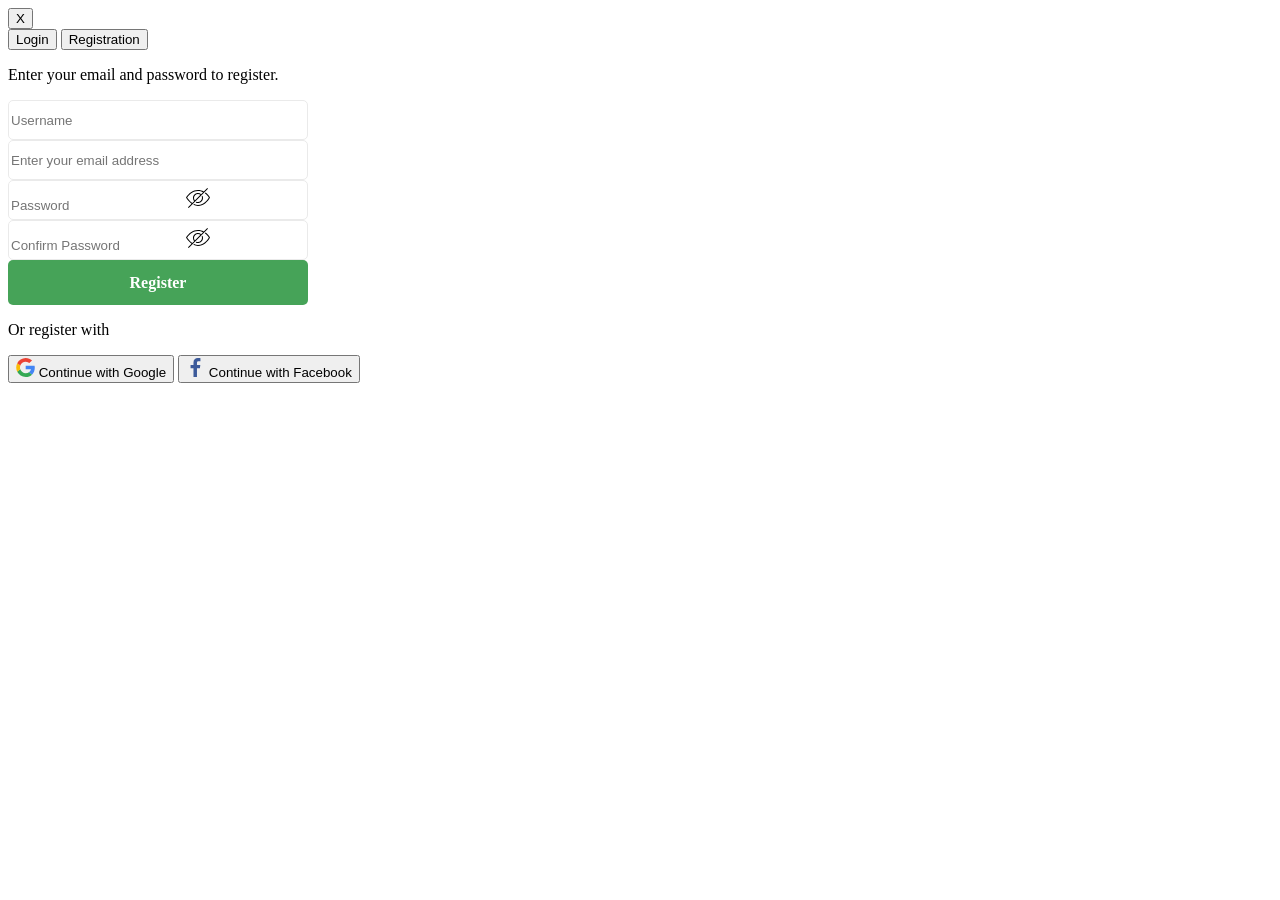
==== GREENSHOP/index.html @ aa5b8c61 "header changed" ====
<!DOCTYPE html>
<html lang="en">
<head>
    <meta charset="UTF-8">
    <meta name="viewport" content="width=device-width, initial-scale=1.0">
    <link rel="stylesheet" href="styles.css">
    <title>Registration</title>
</head>
<body>
    <div class="reg-form-container">
        <button class="close-btn">X</button>
        <div>
            <button>Login</button>
            <button>Registration</button>
        </div>
        <div>
            <p>Enter your email and password to register.</p>
            <form action="">
                <div class="form-cell">
                    <input 
                    type="text" 
                    placeholder="Username"
                    required>
                </div>
                <div class="form-cell">
                    <input 
                    type="email" 
                    placeholder="Enter your email address"
                    required>
                </div>
                <div class="form-cell">
                    <input 
                    type="password" 
                    placeholder="Password"
                    required>
                    <img src="./img/eye-off-thin.svg" alt="eye">
                    <!-- <svg width="24" height="24" xmlns="http://www.w3.org/2000/svg" fill-rule="evenodd" clip-rule="evenodd"><path d="M8.137 15.147c-.71-.857-1.146-1.947-1.146-3.147 0-2.76 2.241-5 5-5 1.201 0 2.291.435 3.148 1.145l1.897-1.897c-1.441-.738-3.122-1.248-5.035-1.248-6.115 0-10.025 5.355-10.842 6.584.529.834 2.379 3.527 5.113 5.428l1.865-1.865zm6.294-6.294c-.673-.53-1.515-.853-2.44-.853-2.207 0-4 1.792-4 4 0 .923.324 1.765.854 2.439l5.586-5.586zm7.56-6.146l-19.292 19.293-.708-.707 3.548-3.548c-2.298-1.612-4.234-3.885-5.548-6.169 2.418-4.103 6.943-7.576 12.01-7.576 2.065 0 4.021.566 5.782 1.501l3.501-3.501.707.707zm-2.465 3.879l-.734.734c2.236 1.619 3.628 3.604 4.061 4.274-.739 1.303-4.546 7.406-10.852 7.406-1.425 0-2.749-.368-3.951-.938l-.748.748c1.475.742 3.057 1.19 4.699 1.19 5.274 0 9.758-4.006 11.999-8.436-1.087-1.891-2.63-3.637-4.474-4.978zm-3.535 5.414c0-.554-.113-1.082-.317-1.562l.734-.734c.361.69.583 1.464.583 2.296 0 2.759-2.24 5-5 5-.832 0-1.604-.223-2.295-.583l.734-.735c.48.204 1.007.318 1.561.318 2.208 0 4-1.792 4-4z"/></svg> -->
                </div>
                <div class="form-cell">
                    <input 
                    type="password" 
                    placeholder="Confirm Password"
                    required>
                    <img src="./img/eye-off-thin.svg" alt="eye">
                    <!-- <svg width="24" height="24" xmlns="http://www.w3.org/2000/svg" fill-rule="evenodd" clip-rule="evenodd"><path d="M8.137 15.147c-.71-.857-1.146-1.947-1.146-3.147 0-2.76 2.241-5 5-5 1.201 0 2.291.435 3.148 1.145l1.897-1.897c-1.441-.738-3.122-1.248-5.035-1.248-6.115 0-10.025 5.355-10.842 6.584.529.834 2.379 3.527 5.113 5.428l1.865-1.865zm6.294-6.294c-.673-.53-1.515-.853-2.44-.853-2.207 0-4 1.792-4 4 0 .923.324 1.765.854 2.439l5.586-5.586zm7.56-6.146l-19.292 19.293-.708-.707 3.548-3.548c-2.298-1.612-4.234-3.885-5.548-6.169 2.418-4.103 6.943-7.576 12.01-7.576 2.065 0 4.021.566 5.782 1.501l3.501-3.501.707.707zm-2.465 3.879l-.734.734c2.236 1.619 3.628 3.604 4.061 4.274-.739 1.303-4.546 7.406-10.852 7.406-1.425 0-2.749-.368-3.951-.938l-.748.748c1.475.742 3.057 1.19 4.699 1.19 5.274 0 9.758-4.006 11.999-8.436-1.087-1.891-2.63-3.637-4.474-4.978zm-3.535 5.414c0-.554-.113-1.082-.317-1.562l.734-.734c.361.69.583 1.464.583 2.296 0 2.759-2.24 5-5 5-.832 0-1.604-.223-2.295-.583l.734-.735c.48.204 1.007.318 1.561.318 2.208 0 4-1.792 4-4z"/></svg> -->
                </div>
                <button type="submit" class="reg-form-reg-btn">Register</button>
                <div>
                    <p>Or register with</p>
                </div>
                <button type="button">
                    <span>
                        <img src="./img/google-icon-logo-svgrepo-com.svg" alt="Google" width="19" height="19">
                    </span>
                    <span>
                        Continue with Google
                    </span>
                </button>
                <button type="button">
                    <span>
                        <img src="./img/facebook-2-logo-svgrepo-com.svg" alt="Facebook" width="19" height="19">
                    </span>
                    <span>
                        Continue with Facebook
                    </span>
                </button>              
            </form>
        </div>
    </div>
</body>
</html>
---- GREENSHOP/styles.css ----
* {
    box-sizing: border-box;
}

.reg-form-container {
    width: 500px;
    height: 656px;
    align-items: center;
}

.form-cell {
    border: 1px solid #eaeaea;
    border-radius: 5px;
    width: 300px;
    height: 40px;
    align-content: center;
    display: block;
}

.form-cell>input {
    border: none;
}

.reg-form-reg-btn {
    border-radius: 5px;
    width: 300px;
    height: 45px;
    background: #46a358;
    font-family: var(--font-family);
    font-weight: 700;
    font-size: 16px;
    line-height: 100%;
    color: #fff;
    border: none;
}
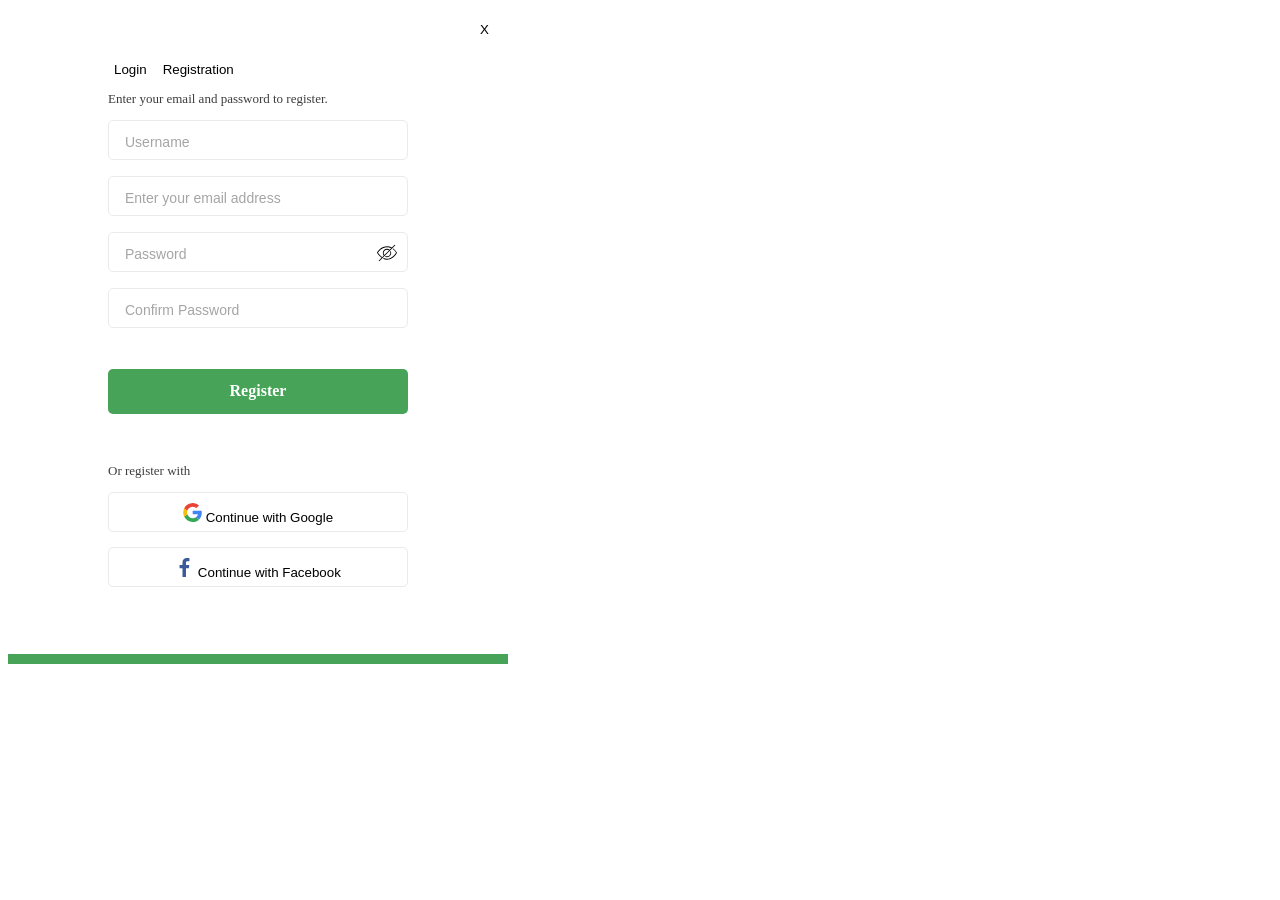
==== commit fdf951e5: "first commit" ====
--- a/GREENSHOP/index.html
+++ b/GREENSHOP/index.html
@@ -9,12 +9,12 @@
 <body>
     <div class="reg-form-container">
         <button class="close-btn">X</button>
-        <div>
+        <div class="log-reg-tag-block">
             <button>Login</button>
             <button>Registration</button>
         </div>
         <div>
-            <p>Enter your email and password to register.</p>
+            <p class="reg-form-text-hint">Enter your email and password to register.</p>
             <form action="">
                 <div class="form-cell">
                     <input 
@@ -28,27 +28,24 @@
                     placeholder="Enter your email address"
                     required>
                 </div>
-                <div class="form-cell">
+                <div class="form-cell" id="form-password-cell">
                     <input 
                     type="password" 
                     placeholder="Password"
                     required>
-                    <img src="./img/eye-off-thin.svg" alt="eye">
-                    <!-- <svg width="24" height="24" xmlns="http://www.w3.org/2000/svg" fill-rule="evenodd" clip-rule="evenodd"><path d="M8.137 15.147c-.71-.857-1.146-1.947-1.146-3.147 0-2.76 2.241-5 5-5 1.201 0 2.291.435 3.148 1.145l1.897-1.897c-1.441-.738-3.122-1.248-5.035-1.248-6.115 0-10.025 5.355-10.842 6.584.529.834 2.379 3.527 5.113 5.428l1.865-1.865zm6.294-6.294c-.673-.53-1.515-.853-2.44-.853-2.207 0-4 1.792-4 4 0 .923.324 1.765.854 2.439l5.586-5.586zm7.56-6.146l-19.292 19.293-.708-.707 3.548-3.548c-2.298-1.612-4.234-3.885-5.548-6.169 2.418-4.103 6.943-7.576 12.01-7.576 2.065 0 4.021.566 5.782 1.501l3.501-3.501.707.707zm-2.465 3.879l-.734.734c2.236 1.619 3.628 3.604 4.061 4.274-.739 1.303-4.546 7.406-10.852 7.406-1.425 0-2.749-.368-3.951-.938l-.748.748c1.475.742 3.057 1.19 4.699 1.19 5.274 0 9.758-4.006 11.999-8.436-1.087-1.891-2.63-3.637-4.474-4.978zm-3.535 5.414c0-.554-.113-1.082-.317-1.562l.734-.734c.361.69.583 1.464.583 2.296 0 2.759-2.24 5-5 5-.832 0-1.604-.223-2.295-.583l.734-.735c.48.204 1.007.318 1.561.318 2.208 0 4-1.792 4-4z"/></svg> -->
+                    <img src="./img/eye-off-thin.svg" alt="eye">                    
                 </div>
                 <div class="form-cell">
                     <input 
                     type="password" 
                     placeholder="Confirm Password"
                     required>
-                    <img src="./img/eye-off-thin.svg" alt="eye">
-                    <!-- <svg width="24" height="24" xmlns="http://www.w3.org/2000/svg" fill-rule="evenodd" clip-rule="evenodd"><path d="M8.137 15.147c-.71-.857-1.146-1.947-1.146-3.147 0-2.76 2.241-5 5-5 1.201 0 2.291.435 3.148 1.145l1.897-1.897c-1.441-.738-3.122-1.248-5.035-1.248-6.115 0-10.025 5.355-10.842 6.584.529.834 2.379 3.527 5.113 5.428l1.865-1.865zm6.294-6.294c-.673-.53-1.515-.853-2.44-.853-2.207 0-4 1.792-4 4 0 .923.324 1.765.854 2.439l5.586-5.586zm7.56-6.146l-19.292 19.293-.708-.707 3.548-3.548c-2.298-1.612-4.234-3.885-5.548-6.169 2.418-4.103 6.943-7.576 12.01-7.576 2.065 0 4.021.566 5.782 1.501l3.501-3.501.707.707zm-2.465 3.879l-.734.734c2.236 1.619 3.628 3.604 4.061 4.274-.739 1.303-4.546 7.406-10.852 7.406-1.425 0-2.749-.368-3.951-.938l-.748.748c1.475.742 3.057 1.19 4.699 1.19 5.274 0 9.758-4.006 11.999-8.436-1.087-1.891-2.63-3.637-4.474-4.978zm-3.535 5.414c0-.554-.113-1.082-.317-1.562l.734-.734c.361.69.583 1.464.583 2.296 0 2.759-2.24 5-5 5-.832 0-1.604-.223-2.295-.583l.734-.735c.48.204 1.007.318 1.561.318 2.208 0 4-1.792 4-4z"/></svg> -->
                 </div>
                 <button type="submit" class="reg-form-reg-btn">Register</button>
                 <div>
-                    <p>Or register with</p>
+                    <p class="reg-form-text-hint">Or register with</p>
                 </div>
-                <button type="button">
+                <button type="button" class="social-btn">
                     <span>
                         <img src="./img/google-icon-logo-svgrepo-com.svg" alt="Google" width="19" height="19">
                     </span>
@@ -56,7 +53,7 @@
                         Continue with Google
                     </span>
                 </button>
-                <button type="button">
+                <button type="button" class="social-btn">
                     <span>
                         <img src="./img/facebook-2-logo-svgrepo-com.svg" alt="Facebook" width="19" height="19">
                     </span>
@@ -66,6 +63,7 @@
                 </button>              
             </form>
         </div>
+        <div class="form-footer-color"></div>
     </div>
 </body>
 </html>
--- a/GREENSHOP/styles.css
+++ b/GREENSHOP/styles.css
@@ -1,11 +1,37 @@
 * {
     box-sizing: border-box;
+}
+
+.log-reg-tag-block{
+    display: block;
+    justify-content: center;
+}
+
+.log-reg-tag-block>button{
+    background: none;
+    border: none;
 }
 
 .reg-form-container {
     width: 500px;
     height: 656px;
-    align-items: center;
+    position: relative;
+    padding: 52px 100px 0 100px;
+}
+
+.reg-form-text-hint {
+    font-weight: 400;
+    font-size: 13px;
+    line-height: 123%;
+    color: #3d3d3d;
+}
+
+.close-btn {
+    position: absolute;
+    right: 13px;
+    top: 13px;
+    border: none;
+    background: none;
 }
 
 .form-cell {
@@ -15,10 +41,33 @@
     height: 40px;
     align-content: center;
     display: block;
+    margin-bottom: 16px;
+    padding-left: 14px;
+    padding-top: 12px;
+    padding-bottom: 12px;
 }
 
 .form-cell>input {
     border: none;
+}
+
+.form-cell>input::placeholder {
+    font-weight: 400;
+    font-size: 14px;
+    line-height: 114%;
+    color: #a5a5a5;
+}
+
+#form-password-cell {
+    position: relative;
+}
+
+#form-password-cell>img {
+    position: absolute;
+    top: 10px;
+    right: 10px;
+    height: 20px;
+    width: 20px;
 }
 
 .reg-form-reg-btn {
@@ -32,4 +81,25 @@
     line-height: 100%;
     color: #fff;
     border: none;
+    margin-top: 25px;
+    margin-bottom: 36px;
+}
+
+.social-btn {
+    border: 1px solid #eaeaea;
+    border-radius: 5px;
+    width: 300px;
+    height: 40px;
+    padding: 10px;
+    background: none;
+    margin-bottom: 15px;
+}
+
+.form-footer-color {
+    background: #46a358;
+    position: absolute;
+    bottom: 0;
+    left: 0;
+    width: 500px;
+    height: 10px;
 }
